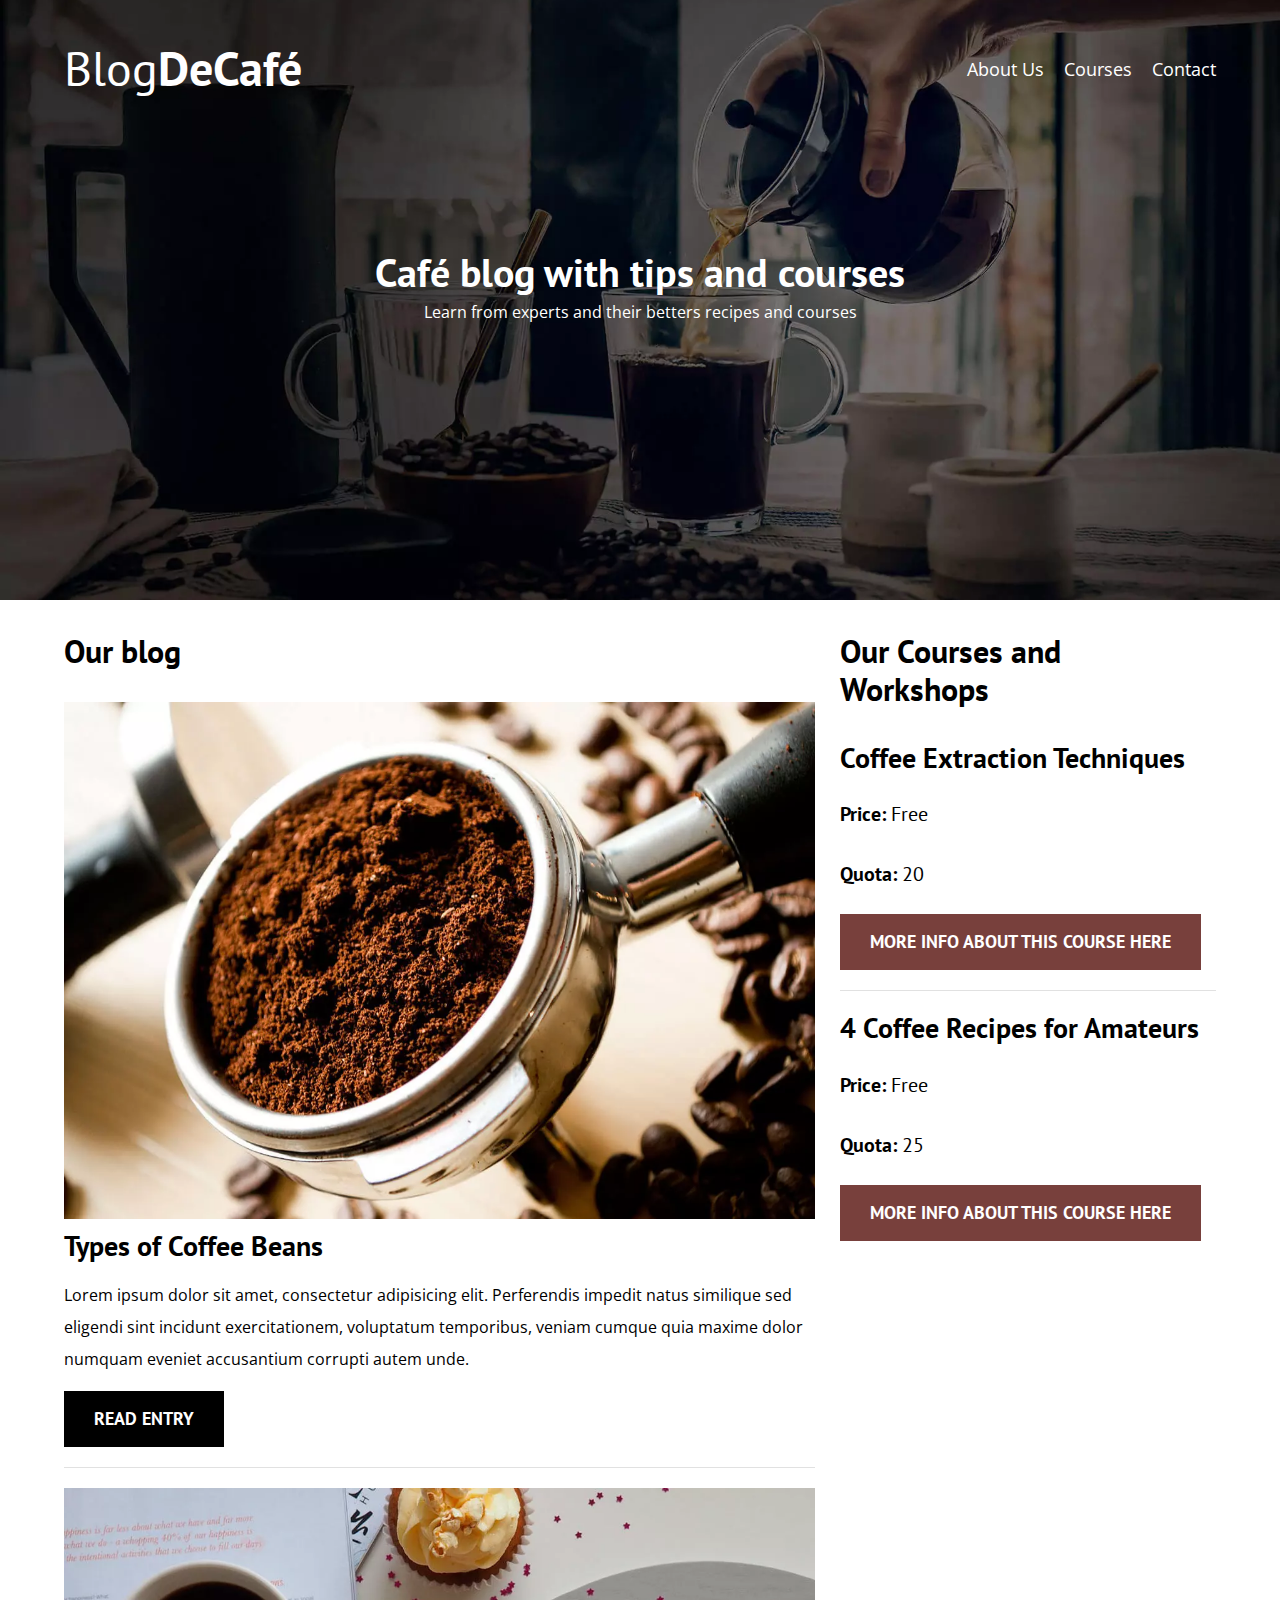
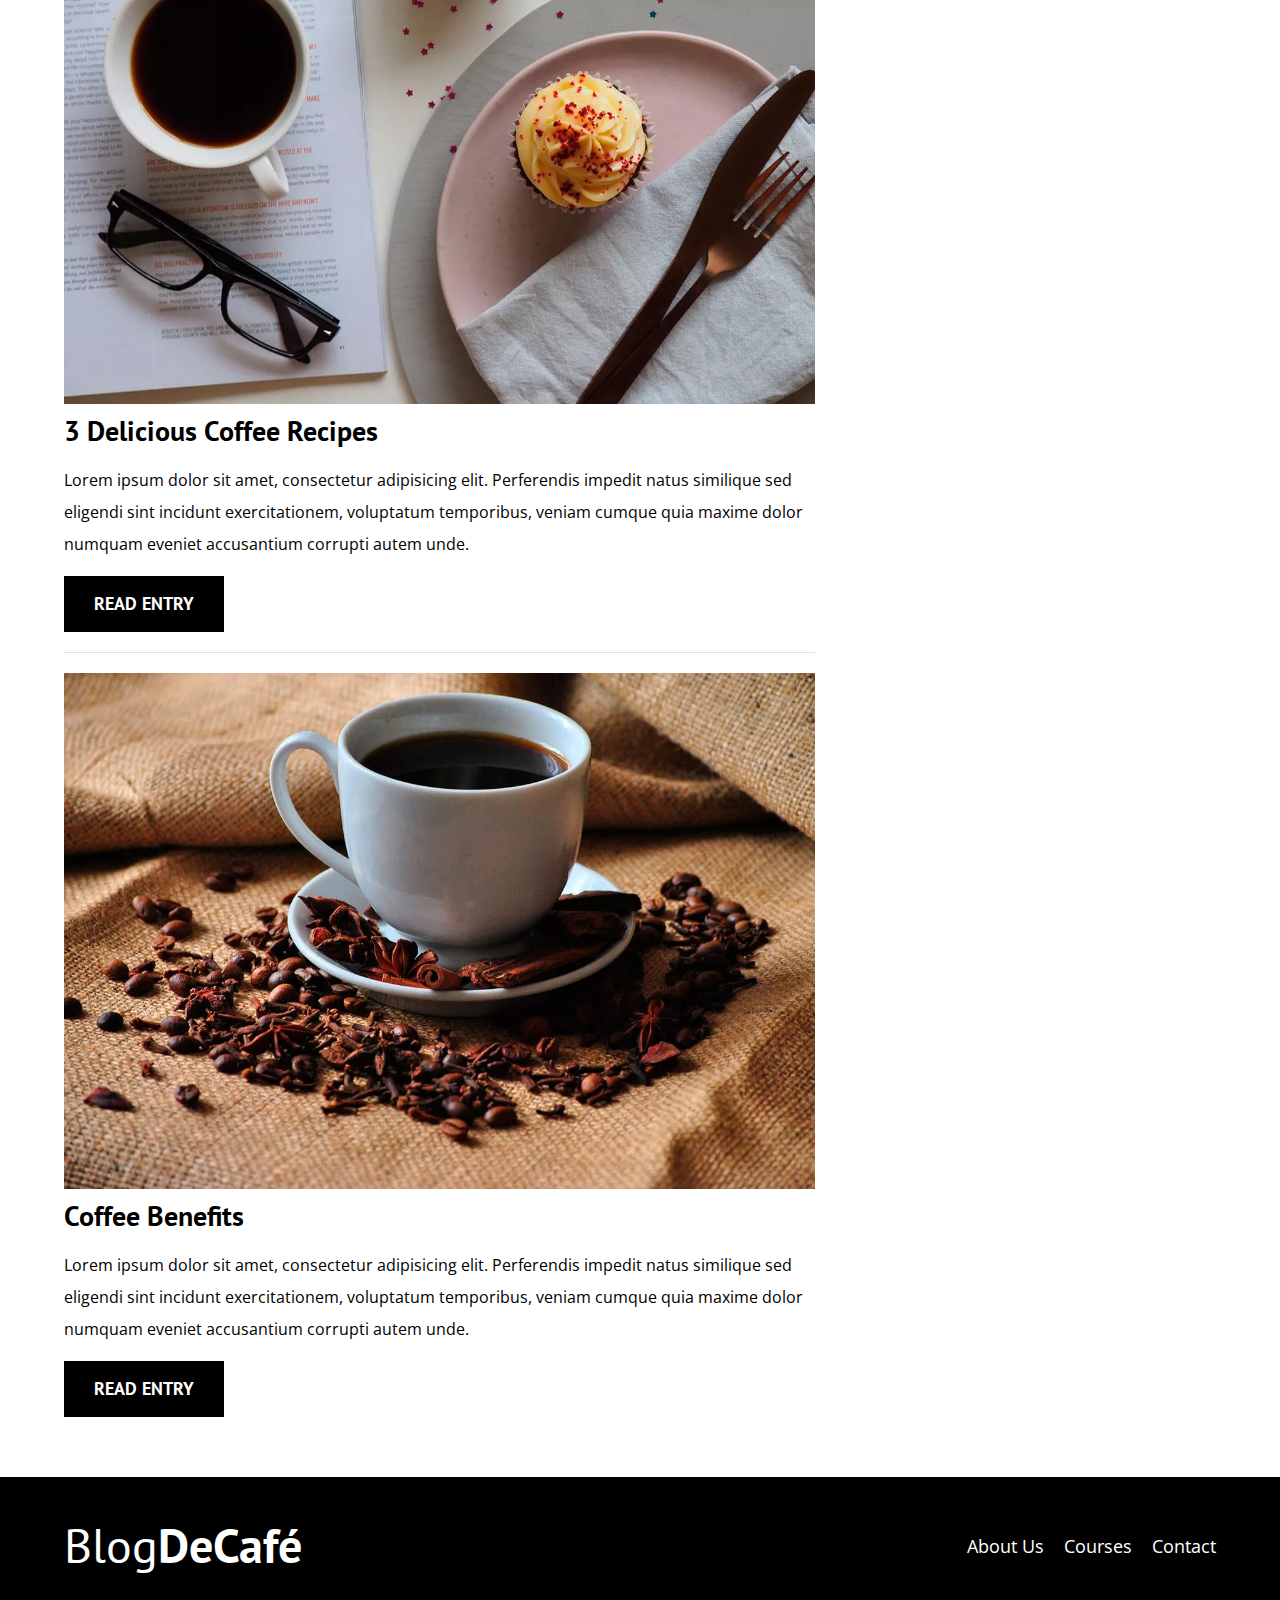
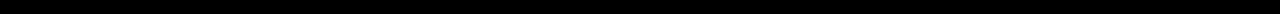
==== index.html @ 5c78764f "Updates" ====
<!DOCTYPE html>
<html lang="en">
<head>
    <meta charset="UTF-8">
    <meta http-equiv="X-UA-Compatible" content="IE=edge">
    <meta name="viewport" content="width=device-width, initial-scale=1.0">
    <title>Blog Café</title>
    <link rel="preload" href="css/normalize.css" as="style">
    <link rel="stylesheet" href="css/normalize.css">

    <link rel="preconnect" href="https://fonts.googleapis.com">
    <link rel="preconnect" href="https://fonts.gstatic.com" crossorigin>
    <link href="https://fonts.googleapis.com/css2?family=Open+Sans&family=PT+Sans:wght@400;700&display=swap" rel="stylesheet"> 

    <link rel="preload" href="css/styles.css" as="style">
    <link rel="stylesheet" href="css/styles.css">
</head>
<body>
    <header class="header">
        <div class="container">
            <div class="bar">
                <a href="index.html" class="logo">
                    <h1 class="logo__name no-margin text-center">Blog<span class="logo__bold">DeCafé</span></h1>
                </a>

                <nav class="nav">
                    <a href="about.html" class="nav__link">About Us</a>
                    <a href="courses.html" class="nav__link">Courses</a>
                    <a href="contact.html" class="nav__link">Contact</a>
                </nav>
            </div>
        </div>
        <div class="header__text text-center">
            <h2 class="no-margin">Café blog with tips and courses</h2>
            <p class="no-margin">Learn from experts and their betters recipes and courses</p>
        </div>
    </header>
    <div class="main container">
        <main class="blog">
            <h3>Our blog</h3>

            <article class="entry">
                <div class="entry__img">
                    <picture>
                        <source loading="lazy" srcset="img/blog1.webp" type="image/webp">
                        <img src="img/blog1.jpg" loading="lazy" alt="Blog Image">
                    </picture>
                </div>
                <div class="entry__content">
                    <h4 class="no-margin">Types of Coffee Beans</h4>
                    <p>Lorem ipsum dolor sit amet, consectetur adipisicing elit. Perferendis impedit natus similique sed eligendi sint incidunt exercitationem, voluptatum temporibus, veniam cumque quia maxime dolor numquam eveniet accusantium corrupti autem unde.</p>
                    <a href="entry.html" class="button button--primary text-center">Read Entry</a>
                </div>
            </article>

            <article class="entry">
                <div class="entry__img">
                    <picture>
                        <source loading="lazy" srcset="img/blog2.webp" type="image/webp">
                        <img src="img/blog2.jpg" loading="lazy" alt="Blog Image">
                    </picture>
                </div>
                <div class="entry__content">
                    <h4 class="no-margin">3 Delicious Coffee Recipes</h4>
                    <p>Lorem ipsum dolor sit amet, consectetur adipisicing elit. Perferendis impedit natus similique sed eligendi sint incidunt exercitationem, voluptatum temporibus, veniam cumque quia maxime dolor numquam eveniet accusantium corrupti autem unde.</p>
                    <a href="entry.html" class="button button--primary text-center">Read Entry</a>
                </div>
            </article>

            <article class="entry">
                <div class="entry__img">
                    <picture>
                        <source loading="lazy" srcset="img/blog3.webp" type="image/webp">
                        <img src="img/blog3.jpg" loading="lazy" alt="Blog Image">
                    </picture>
                </div>
                <div class="entry__content">
                    <h4 class="no-margin">Coffee Benefits</h4>
                    <p>Lorem ipsum dolor sit amet, consectetur adipisicing elit. Perferendis impedit natus similique sed eligendi sint incidunt exercitationem, voluptatum temporibus, veniam cumque quia maxime dolor numquam eveniet accusantium corrupti autem unde.</p>
                    <a href="entry.html" class="button button--primary text-center">Read Entry</a>
                </div>
            </article>
        </main>
        <aside class="sidebar">
            <h3>Our Courses and Workshops</h3>

            <ul class="courses no-padding">
                <li class="course-widget">
                    <h4 class="no-margin">
                        Coffee Extraction Techniques
                    </h4>
                    <p class="course-widget__label">Price: <span class="course-widget__info">Free</span></p>
                    <p class="course-widget__label">Quota: <span class="course-widget__info">20</span></p>
                    <a href="entry.html" class="button button--secondary text-center">More Info About This Course Here</a>
                </li>
                <li class="course-widget">
                    <h4 class="no-margin">
                        4 Coffee Recipes for Amateurs
                    </h4>
                    <p class="course-widget__label">Price: <span class="course-widget__info">Free</span></p>
                    <p class="course-widget__label">Quota: <span class="course-widget__info">25</span></p>
                    <a href="entry.html" class="button button--secondary text-center">More Info About This Course Here</a>
                </li>
            </ul>
        </aside>
    </div>
    <footer class="footer">
        <div class="container">
            <div class="bar">
                <a href="index.html" class="logo">
                    <h1 class="logo__name no-margin text-center">Blog<span class="logo__bold">DeCafé</span></h1>
                </a>

                <nav class="nav">
                    <a href="about.html" class="nav__link">About Us</a>
                    <a href="courses.html" class="nav__link">Courses</a>
                    <a href="contact.html" class="nav__link">Contact</a>
                </nav>
            </div>
        </div>
    </footer>

    <script src="js/modernizr.js"></script>
</body>
</html>
---- css/styles.css ----
:root {
    --osans: 'Open Sans', sans-serif;/*Reg 400*/
    --ptsans: 'PT Sans', sans-serif; /*Reg 400, Bold 700* <--Headings*/

    --primary: #78403C;
    --gray: #E1E1E1;;
    --white: #FFFFFF;
    --black: #000000;
}

html {
    box-sizing: border-box;
    font-size: 62.5%;
}

*, *:before, *:after {
    box-sizing: inherit;
}

body {
    font-family: var(--osans);
    font-size: 16px;
    line-height: 2;
}

.container {
    max-width: 120rem;
    width: 90%;
    margin: 0 auto;
}

a {
    text-decoration: none;
}

h1, h2, h3, h4 {
    font-family: var(--ptsans);
    line-height: 1.2;
}

h1 {
    font-size: 4.8rem;
}

h2 {
    font-size: 4rem;
}

h3 {
    font-size: 3.2rem;
}

h4 {
    font-size: 2.8rem;
}

img {
    max-width: 100%;
}

.mt-0 {
    margin-top: 0;
}

.no-margin {
    margin: 0;
}

.no-padding {
    padding: 0;
}

.text-center {
    text-align: center;
}

/*Modernizr js para validar si la página soporta imágenes webp*/
.webp .header {
    background-image: url(../img/banner.webp);
}

.no-webp .header {
    background-image: url(../img/banner.jpg);
}

.header {
    background-size: cover;
    background-repeat: no-repeat;
    background-position: center center;
    height: 60rem;
}

.header__text {
    color: var(--white);
    margin-top: 5rem;
}

@media (min-width: 768px) {
    .header__text {
        margin-top: 15rem;
    }
}

.bar {
    padding-top: 4rem;
    transition: ease all .5s;
}

@media (min-width: 768px) {
    .bar {
        display: flex;
        justify-content: space-between;
        align-items: center;
    }
}

.logo {
    color: var(--white);
}

.logo__name {
    font-weight: 400;
}

.logo__bold {
    font-weight: 700;
}

.nav {
    gap: 2rem;
}

@media (min-width: 768px) {
    .nav {
        display: flex;
    }
}

.nav__link {
    display: block;
    text-align: center;
    font-size: 1.8rem;
    color: var(--white);

    transition: all .3s ease-in;
}

@media (max-width: 767px) {
    .nav__link:hover {
        background-color: rgba(0, 0, 0, .4);
        transform: scale(1.1);
    }
}

@media (min-width: 768px) {
    .nav__link:hover {
        transform: scale(1.2);
    }
}

@media (min-width: 768px) {
    .main {
        display: grid;
        grid-template-columns: 2fr 1fr;
        column-gap: 2.5rem;
    }
}

.entry {
    border-bottom: .1rem solid var(--gray);
    margin-bottom: 2rem;
}

.entry:last-of-type {
    border: none;
    margin-bottom: 0;
}

.button {
    display: block;
    color: var(--white);
    font-family: var(--ptsans);
    font-weight: 700;
    font-size: 1.8rem;
    text-transform: uppercase;
    padding: 1rem 3rem;
    margin-bottom: 2rem;
    border: none;

    transition: all .2s ease-out;
}

.button:hover {
    transform: scale(1.05);
}

@media (min-width: 768px) {
    .button {
        display: inline-block;
    }
}

.button--primary {
    background-color: var(--black);
}

.button--secondary {
    background-color: var(--primary);
}

.courses {
    list-style: none;
}

.course-widget {
    border-bottom: .1rem solid var(--gray);
    margin-bottom: 2rem;
}

.course-widget:last-of-type {
    border-bottom: none;
    margin-bottom: 0;
}

.course-widget__label, .course-widget__info {
    font-size: 2rem;
}

.course-widget__label {
    font-family: var(--ptsans);
    font-weight: bold;
}

.course-widget__info {
    font-weight: normal;
}

.footer {
    background-color: var(--black);
    padding-bottom: 4rem;
    margin-top: 4rem;   
}

/****/
@media (min-width: 768px) {
    .about-us {
        display: flex;
        justify-content: space-between;
    }

    .flex-child {
        flex-basis: calc(50% - 1.5rem);
    }
}

/***/
.course {
    padding: 3rem 0;
    border-bottom: .1rem solid var(--gray);
    margin-bottom: 2rem;
}

.course:last-of-type {
    border-bottom: none;
    margin-bottom: 0;
}

@media (min-width: 768px) {
    .course {
        display: grid;
        grid-template-columns: 1fr 2fr;
        column-gap: 2rem;
    }
}

/***/
.contact-bg {
    background-image: url(../img/contacto.jpg);
    height: 40rem;
    background-repeat: no-repeat;
    background-size: cover;
}

.contact-form {
    background-color: var(--white);
    width: 95%;
    margin: -5rem auto 0 auto;
    padding: 3rem;
}

.field {
    display: flex;
    margin-bottom: 2rem;
}

.field__label {
    flex: 0 0 10rem;
    margin-right: 2rem;
}

.field__input {
    flex: 1;
    border: .1rem solid var(--gray);
}

.field__input--textarea {
    height: 20rem;
}
---- css/styles.css ----
:root {
    --osans: 'Open Sans', sans-serif;/*Reg 400*/
    --ptsans: 'PT Sans', sans-serif; /*Reg 400, Bold 700* <--Headings*/

    --primary: #78403C;
    --gray: #E1E1E1;;
    --white: #FFFFFF;
    --black: #000000;
}

html {
    box-sizing: border-box;
    font-size: 62.5%;
}

*, *:before, *:after {
    box-sizing: inherit;
}

body {
    font-family: var(--osans);
    font-size: 16px;
    line-height: 2;
}

.container {
    max-width: 120rem;
    width: 90%;
    margin: 0 auto;
}

a {
    text-decoration: none;
}

h1, h2, h3, h4 {
    font-family: var(--ptsans);
    line-height: 1.2;
}

h1 {
    font-size: 4.8rem;
}

h2 {
    font-size: 4rem;
}

h3 {
    font-size: 3.2rem;
}

h4 {
    font-size: 2.8rem;
}

img {
    max-width: 100%;
}

.mt-0 {
    margin-top: 0;
}

.no-margin {
    margin: 0;
}

.no-padding {
    padding: 0;
}

.text-center {
    text-align: center;
}

/*Modernizr js para validar si la página soporta imágenes webp*/
.webp .header {
    background-image: url(../img/banner.webp);
}

.no-webp .header {
    background-image: url(../img/banner.jpg);
}

.header {
    background-size: cover;
    background-repeat: no-repeat;
    background-position: center center;
    height: 60rem;
}

.header__text {
    color: var(--white);
    margin-top: 5rem;
}

@media (min-width: 768px) {
    .header__text {
        margin-top: 15rem;
    }
}

.bar {
    padding-top: 4rem;
    transition: ease all .5s;
}

@media (min-width: 768px) {
    .bar {
        display: flex;
        justify-content: space-between;
        align-items: center;
    }
}

.logo {
    color: var(--white);
}

.logo__name {
    font-weight: 400;
}

.logo__bold {
    font-weight: 700;
}

.nav {
    gap: 2rem;
}

@media (min-width: 768px) {
    .nav {
        display: flex;
    }
}

.nav__link {
    display: block;
    text-align: center;
    font-size: 1.8rem;
    color: var(--white);

    transition: all .3s ease-in;
}

@media (max-width: 767px) {
    .nav__link:hover {
        background-color: rgba(0, 0, 0, .4);
        transform: scale(1.1);
    }
}

@media (min-width: 768px) {
    .nav__link:hover {
        transform: scale(1.2);
    }
}

@media (min-width: 768px) {
    .main {
        display: grid;
        grid-template-columns: 2fr 1fr;
        column-gap: 2.5rem;
    }
}

.entry {
    border-bottom: .1rem solid var(--gray);
    margin-bottom: 2rem;
}

.entry:last-of-type {
    border: none;
    margin-bottom: 0;
}

.button {
    display: block;
    color: var(--white);
    font-family: var(--ptsans);
    font-weight: 700;
    font-size: 1.8rem;
    text-transform: uppercase;
    padding: 1rem 3rem;
    margin-bottom: 2rem;
    border: none;

    transition: all .2s ease-out;
}

.button:hover {
    transform: scale(1.05);
}

@media (min-width: 768px) {
    .button {
        display: inline-block;
    }
}

.button--primary {
    background-color: var(--black);
}

.button--secondary {
    background-color: var(--primary);
}

.courses {
    list-style: none;
}

.course-widget {
    border-bottom: .1rem solid var(--gray);
    margin-bottom: 2rem;
}

.course-widget:last-of-type {
    border-bottom: none;
    margin-bottom: 0;
}

.course-widget__label, .course-widget__info {
    font-size: 2rem;
}

.course-widget__label {
    font-family: var(--ptsans);
    font-weight: bold;
}

.course-widget__info {
    font-weight: normal;
}

.footer {
    background-color: var(--black);
    padding-bottom: 4rem;
    margin-top: 4rem;   
}

/****/
@media (min-width: 768px) {
    .about-us {
        display: flex;
        justify-content: space-between;
    }

    .flex-child {
        flex-basis: calc(50% - 1.5rem);
    }
}

/***/
.course {
    padding: 3rem 0;
    border-bottom: .1rem solid var(--gray);
    margin-bottom: 2rem;
}

.course:last-of-type {
    border-bottom: none;
    margin-bottom: 0;
}

@media (min-width: 768px) {
    .course {
        display: grid;
        grid-template-columns: 1fr 2fr;
        column-gap: 2rem;
    }
}

/***/
.contact-bg {
    background-image: url(../img/contacto.jpg);
    height: 40rem;
    background-repeat: no-repeat;
    background-size: cover;
}

.contact-form {
    background-color: var(--white);
    width: 95%;
    margin: -5rem auto 0 auto;
    padding: 3rem;
}

.field {
    display: flex;
    margin-bottom: 2rem;
}

.field__label {
    flex: 0 0 10rem;
    margin-right: 2rem;
}

.field__input {
    flex: 1;
    border: .1rem solid var(--gray);
}

.field__input--textarea {
    height: 20rem;
}
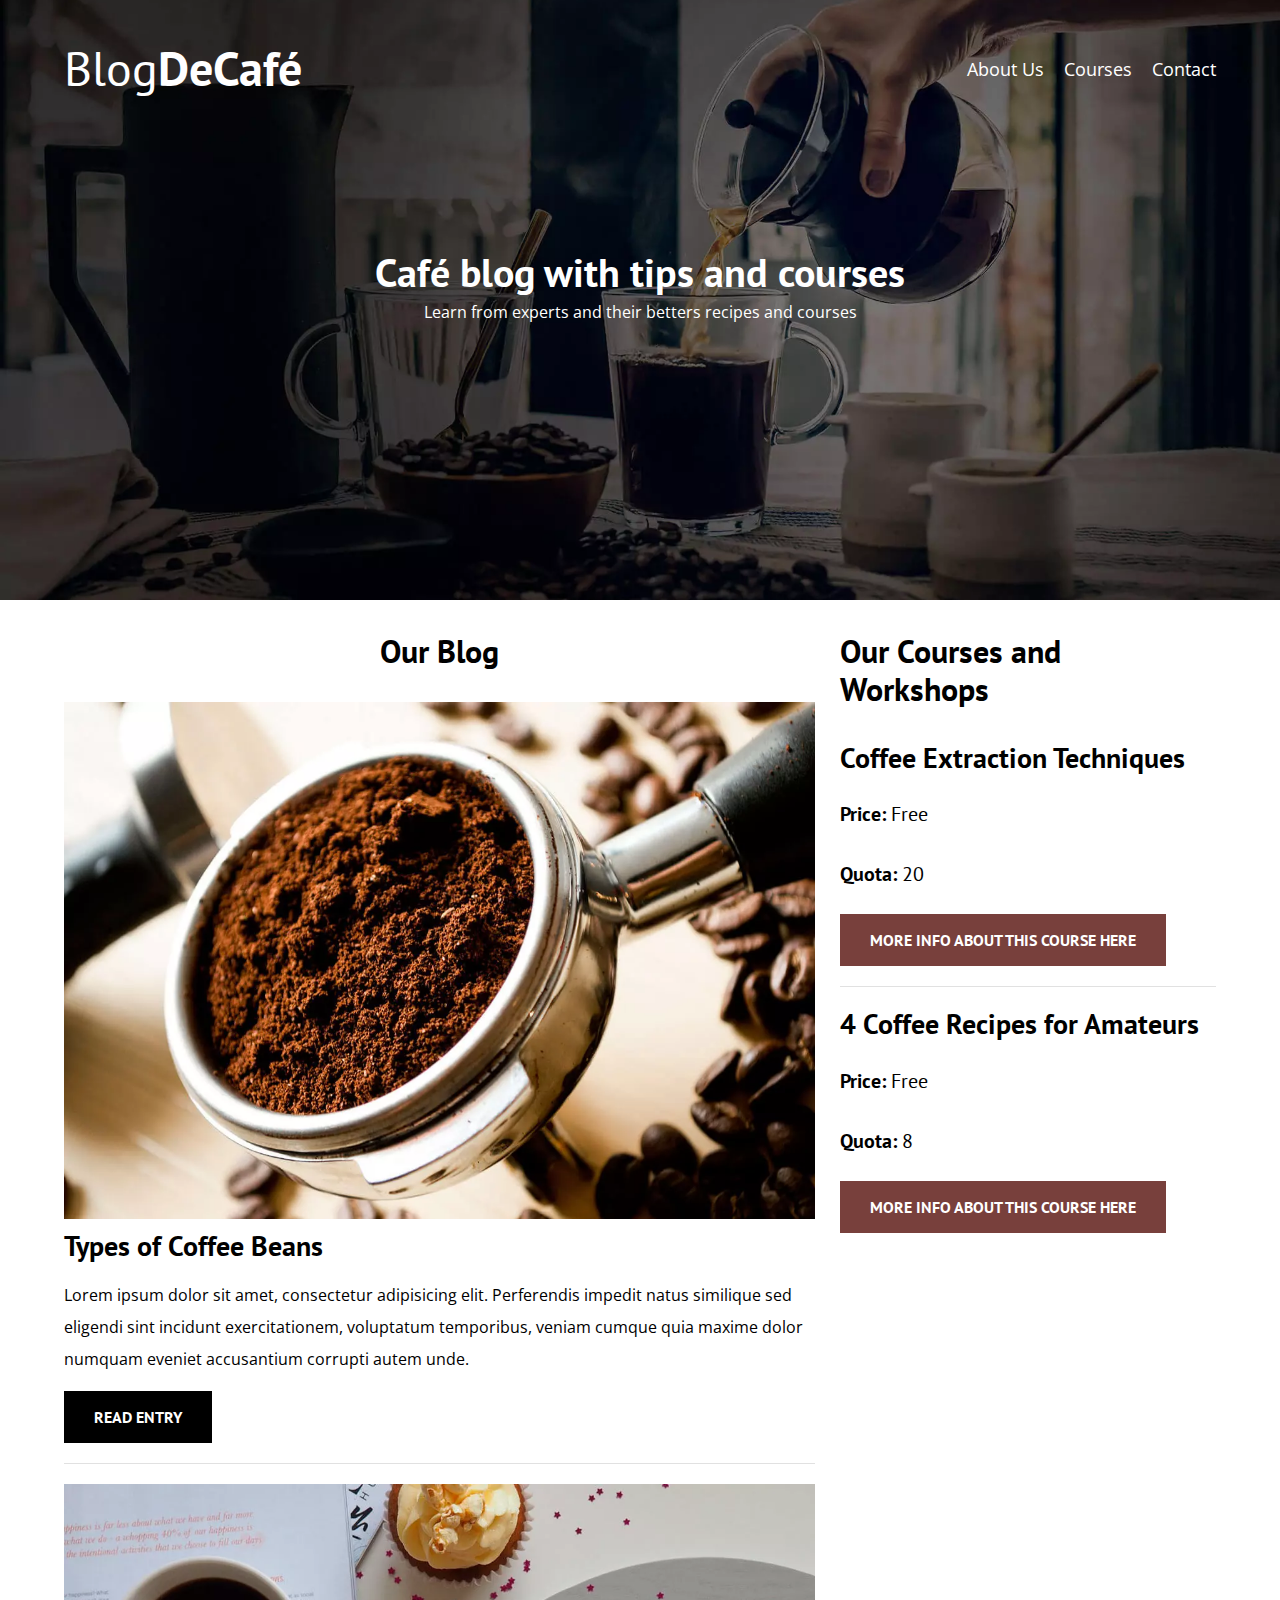
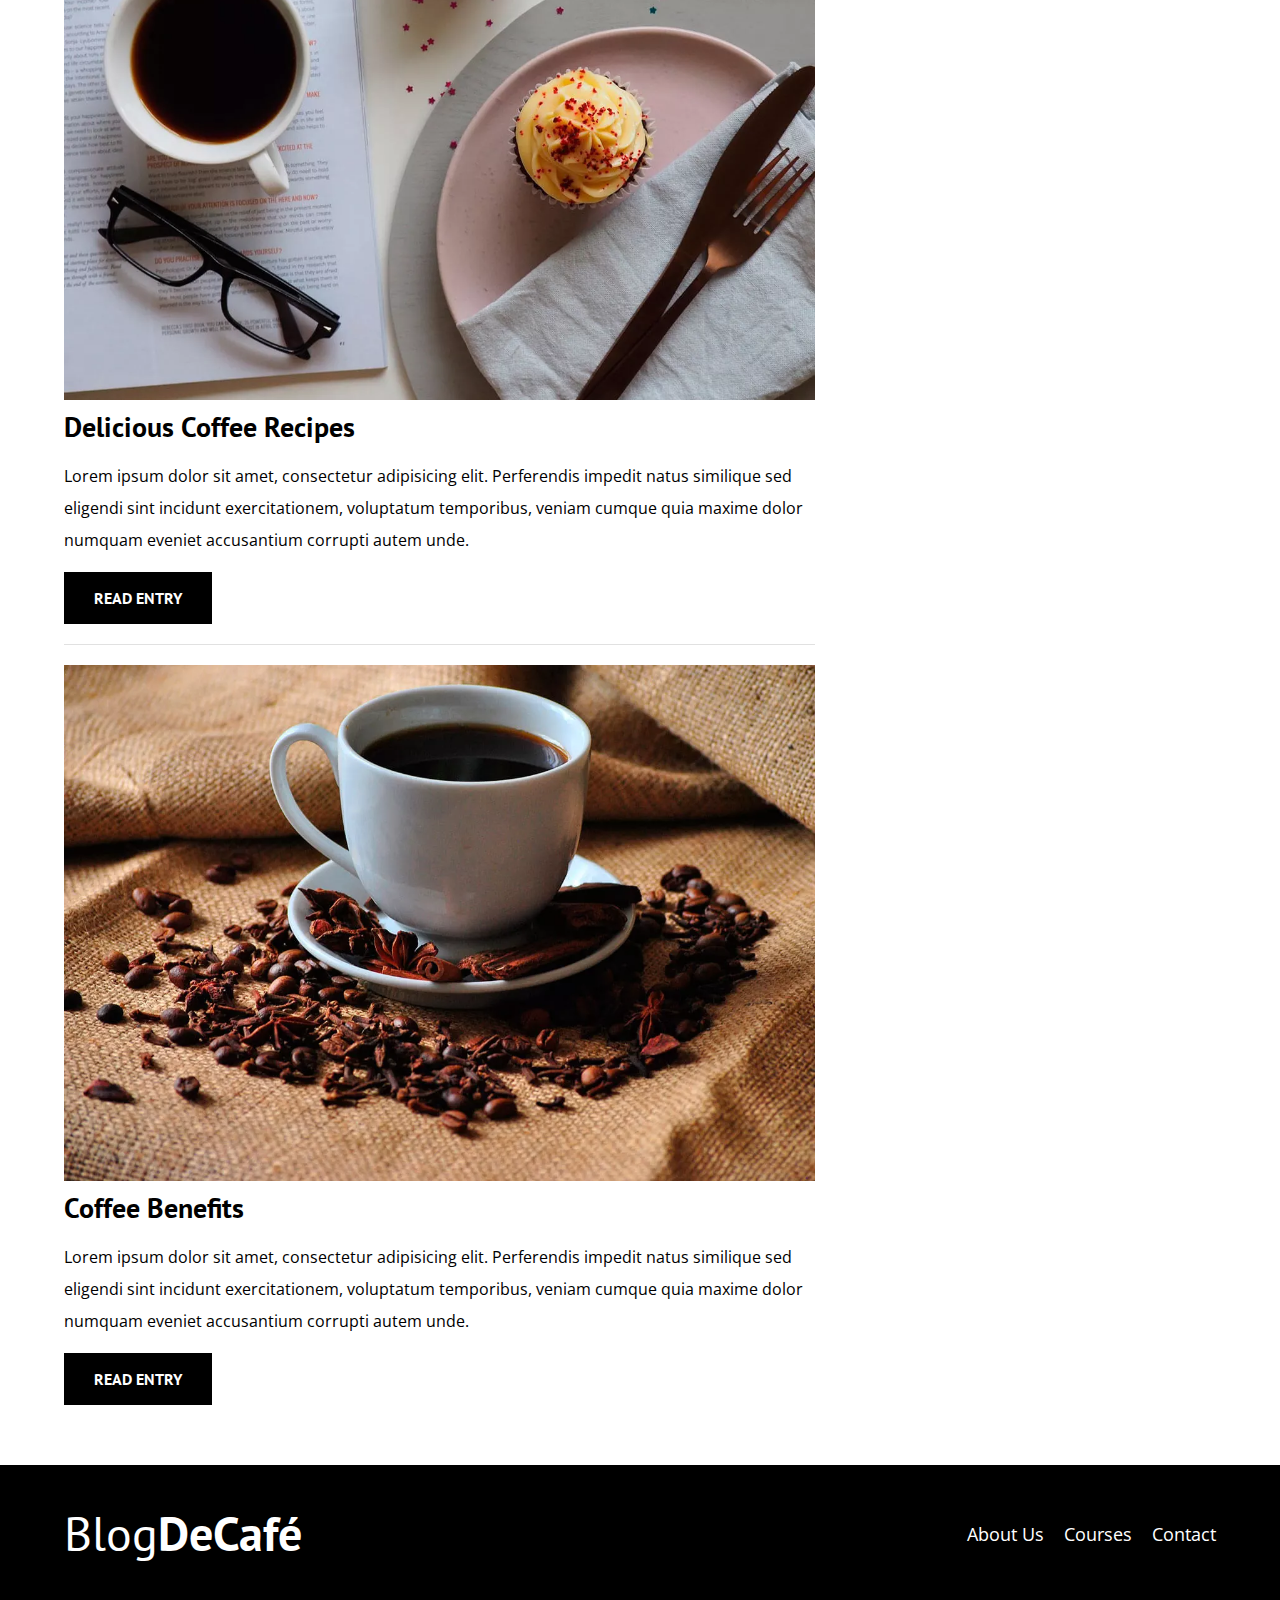
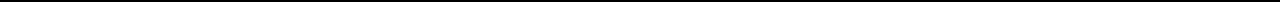
==== commit 25b83c4b: "Update styles.css and all .html docs" ====
--- a/index.html
+++ b/index.html
@@ -4,14 +4,16 @@
     <meta charset="UTF-8">
     <meta http-equiv="X-UA-Compatible" content="IE=edge">
     <meta name="viewport" content="width=device-width, initial-scale=1.0">
+    <meta name="description" content="Website About Coffee">
     <title>Blog Café</title>
+    
     <link rel="preload" href="css/normalize.css" as="style">
     <link rel="stylesheet" href="css/normalize.css">
 
     <link rel="preconnect" href="https://fonts.googleapis.com">
     <link rel="preconnect" href="https://fonts.gstatic.com" crossorigin>
-    <link href="https://fonts.googleapis.com/css2?family=Open+Sans&family=PT+Sans:wght@400;700&display=swap" rel="stylesheet"> 
-
+    <link href="https://fonts.googleapis.com/css2?family=Open+Sans&family=PT+Sans:wght@400;700&display=swap" rel="stylesheet">
+    
     <link rel="preload" href="css/styles.css" as="style">
     <link rel="stylesheet" href="css/styles.css">
 </head>
@@ -20,9 +22,8 @@
         <div class="container">
             <div class="bar">
                 <a href="index.html" class="logo">
-                    <h1 class="logo__name no-margin text-center">Blog<span class="logo__bold">DeCafé</span></h1>
+                    <h1 class="logo__brand text-center m-0">Blog<span class="logo__brand--bold">DeCafé</span></h1>
                 </a>
-
                 <nav class="nav">
                     <a href="about.html" class="nav__link">About Us</a>
                     <a href="courses.html" class="nav__link">Courses</a>
@@ -31,24 +32,29 @@
             </div>
         </div>
         <div class="header__text text-center">
-            <h2 class="no-margin">Café blog with tips and courses</h2>
-            <p class="no-margin">Learn from experts and their betters recipes and courses</p>
+            <h2 class="m-0">Café blog with tips and courses</h2>
+            <p class="m-0">
+                Learn from experts and their betters recipes and courses
+            </p>
         </div>
     </header>
-    <div class="main container">
+
+    <div class="container main">
         <main class="blog">
-            <h3>Our blog</h3>
-
+            <h3 class="text-center">Our Blog</h3>
+            
             <article class="entry">
                 <div class="entry__img">
                     <picture>
                         <source loading="lazy" srcset="img/blog1.webp" type="image/webp">
-                        <img src="img/blog1.jpg" loading="lazy" alt="Blog Image">
+                        <img loading="lazy" src="img/blog1.jpg" alt="Coffee Image">
                     </picture>
                 </div>
                 <div class="entry__content">
-                    <h4 class="no-margin">Types of Coffee Beans</h4>
-                    <p>Lorem ipsum dolor sit amet, consectetur adipisicing elit. Perferendis impedit natus similique sed eligendi sint incidunt exercitationem, voluptatum temporibus, veniam cumque quia maxime dolor numquam eveniet accusantium corrupti autem unde.</p>
+                    <h4 class="m-0">Types of Coffee Beans</h4>
+                    <p>
+                        Lorem ipsum dolor sit amet, consectetur adipisicing elit. Perferendis impedit natus similique sed eligendi sint incidunt exercitationem, voluptatum temporibus, veniam cumque quia maxime dolor numquam eveniet accusantium corrupti autem unde.
+                    </p>
                     <a href="entry.html" class="button button--primary text-center">Read Entry</a>
                 </div>
             </article>
@@ -57,12 +63,14 @@
                 <div class="entry__img">
                     <picture>
                         <source loading="lazy" srcset="img/blog2.webp" type="image/webp">
-                        <img src="img/blog2.jpg" loading="lazy" alt="Blog Image">
+                        <img loading="lazy" src="img/blog2.jpg" alt="Coffee Image">
                     </picture>
                 </div>
                 <div class="entry__content">
-                    <h4 class="no-margin">3 Delicious Coffee Recipes</h4>
-                    <p>Lorem ipsum dolor sit amet, consectetur adipisicing elit. Perferendis impedit natus similique sed eligendi sint incidunt exercitationem, voluptatum temporibus, veniam cumque quia maxime dolor numquam eveniet accusantium corrupti autem unde.</p>
+                    <h4 class="m-0">Delicious Coffee Recipes</h4>
+                    <p>
+                        Lorem ipsum dolor sit amet, consectetur adipisicing elit. Perferendis impedit natus similique sed eligendi sint incidunt exercitationem, voluptatum temporibus, veniam cumque quia maxime dolor numquam eveniet accusantium corrupti autem unde.
+                    </p>
                     <a href="entry.html" class="button button--primary text-center">Read Entry</a>
                 </div>
             </article>
@@ -71,46 +79,44 @@
                 <div class="entry__img">
                     <picture>
                         <source loading="lazy" srcset="img/blog3.webp" type="image/webp">
-                        <img src="img/blog3.jpg" loading="lazy" alt="Blog Image">
+                        <img loading="lazy" src="img/blog3.jpg" alt="Coffee Image">
                     </picture>
                 </div>
                 <div class="entry__content">
-                    <h4 class="no-margin">Coffee Benefits</h4>
-                    <p>Lorem ipsum dolor sit amet, consectetur adipisicing elit. Perferendis impedit natus similique sed eligendi sint incidunt exercitationem, voluptatum temporibus, veniam cumque quia maxime dolor numquam eveniet accusantium corrupti autem unde.</p>
+                    <h4 class="m-0">Coffee Benefits</h4>
+                    <p>
+                        Lorem ipsum dolor sit amet, consectetur adipisicing elit. Perferendis impedit natus similique sed eligendi sint incidunt exercitationem, voluptatum temporibus, veniam cumque quia maxime dolor numquam eveniet accusantium corrupti autem unde.
+                    </p>
                     <a href="entry.html" class="button button--primary text-center">Read Entry</a>
                 </div>
             </article>
         </main>
+
         <aside class="sidebar">
             <h3>Our Courses and Workshops</h3>
-
-            <ul class="courses no-padding">
+            <ul class="courses p-0">
                 <li class="course-widget">
-                    <h4 class="no-margin">
-                        Coffee Extraction Techniques
-                    </h4>
+                    <h4 class="m-0">Coffee Extraction Techniques</h4>
                     <p class="course-widget__label">Price: <span class="course-widget__info">Free</span></p>
                     <p class="course-widget__label">Quota: <span class="course-widget__info">20</span></p>
-                    <a href="entry.html" class="button button--secondary text-center">More Info About This Course Here</a>
+                    <a href="courses.html" class="button button--secondary text-center">More Info About this Course Here</a>
                 </li>
                 <li class="course-widget">
-                    <h4 class="no-margin">
-                        4 Coffee Recipes for Amateurs
-                    </h4>
+                    <h4 class="m-0">4 Coffee Recipes for Amateurs</h4>
                     <p class="course-widget__label">Price: <span class="course-widget__info">Free</span></p>
-                    <p class="course-widget__label">Quota: <span class="course-widget__info">25</span></p>
-                    <a href="entry.html" class="button button--secondary text-center">More Info About This Course Here</a>
+                    <p class="course-widget__label">Quota: <span class="course-widget__info">8</span></p>
+                    <a href="courses.html" class="button button--secondary text-center">More Info About this Course Here</a>
                 </li>
             </ul>
         </aside>
     </div>
+
     <footer class="footer">
         <div class="container">
             <div class="bar">
                 <a href="index.html" class="logo">
-                    <h1 class="logo__name no-margin text-center">Blog<span class="logo__bold">DeCafé</span></h1>
+                    <h1 class="logo__brand text-center m-0">Blog<span class="logo__brand--bold">DeCafé</span></h1>
                 </a>
-
                 <nav class="nav">
                     <a href="about.html" class="nav__link">About Us</a>
                     <a href="courses.html" class="nav__link">Courses</a>
--- a/css/styles.css
+++ b/css/styles.css
@@ -1,19 +1,20 @@
 :root {
-    --osans: 'Open Sans', sans-serif;/*Reg 400*/
-    --ptsans: 'PT Sans', sans-serif; /*Reg 400, Bold 700* <--Headings*/
-
-    --primary: #78403C;
-    --gray: #E1E1E1;;
+    --osans: 'Open Sans', sans-serif; /*Reg 400*/
+    --ptsans: 'PT Sans', sans-serif; /*Reg 400, Bold 700 <--headings*/
+
+    --primary: #673300;
+    --support: #78403C;
+    --gray: #E1E1E1;
     --white: #FFFFFF;
     --black: #000000;
 }
 
 html {
+    font-size: 62.5%;
     box-sizing: border-box;
-    font-size: 62.5%;
-}
-
-*, *:before, *:after {
+}
+
+*, *::before, *::after {
     box-sizing: inherit;
 }
 
@@ -62,11 +63,11 @@
     margin-top: 0;
 }
 
-.no-margin {
+.m-0 {
     margin: 0;
 }
 
-.no-padding {
+.p-0 {
     padding: 0;
 }
 
@@ -74,19 +75,17 @@
     text-align: center;
 }
 
-/*Modernizr js para validar si la página soporta imágenes webp*/
 .webp .header {
     background-image: url(../img/banner.webp);
 }
-
 .no-webp .header {
     background-image: url(../img/banner.jpg);
 }
 
 .header {
+    background-position: center;
+    background-repeat: no-repeat;
     background-size: cover;
-    background-repeat: no-repeat;
-    background-position: center center;
     height: 60rem;
 }
 
@@ -103,7 +102,6 @@
 
 .bar {
     padding-top: 4rem;
-    transition: ease all .5s;
 }
 
 @media (min-width: 768px) {
@@ -118,31 +116,25 @@
     color: var(--white);
 }
 
-.logo__name {
+.logo__brand {
     font-weight: 400;
 }
 
-.logo__bold {
+.logo__brand--bold {
     font-weight: 700;
 }
 
-.nav {
-    gap: 2rem;
-}
-
-@media (min-width: 768px) {
-    .nav {
-        display: flex;
-    }
-}
 
 .nav__link {
     display: block;
     text-align: center;
     font-size: 1.8rem;
     color: var(--white);
-
-    transition: all .3s ease-in;
+    transition: all .3s ease-out;
+}
+
+.nav__link:hover {
+    transform: scale(1.2);
 }
 
 @media (max-width: 767px) {
@@ -153,8 +145,9 @@
 }
 
 @media (min-width: 768px) {
-    .nav__link:hover {
-        transform: scale(1.2);
+    .nav {
+        display: flex;
+        gap: 2rem;
     }
 }
 
@@ -172,16 +165,15 @@
 }
 
 .entry:last-of-type {
-    border: none;
+    border-bottom: none;
     margin-bottom: 0;
 }
 
 .button {
     display: block;
-    color: var(--white);
     font-family: var(--ptsans);
     font-weight: 700;
-    font-size: 1.8rem;
+    color: var(--white);
     text-transform: uppercase;
     padding: 1rem 3rem;
     margin-bottom: 2rem;
@@ -190,22 +182,30 @@
     transition: all .2s ease-out;
 }
 
+.button--primary {
+    background-color: var(--black);
+}
+
+.button--secondary {
+    background-color: var(--support);
+}
+
 .button:hover {
-    transform: scale(1.05);
+    cursor: pointer;
+    background-color: var(--primary);
+    transform: scale(1.1);
+}
+
+@media (max-width: 767px) {
+    .button:hover {
+        transform: scale(1.05);
+    }
 }
 
 @media (min-width: 768px) {
     .button {
         display: inline-block;
     }
-}
-
-.button--primary {
-    background-color: var(--black);
-}
-
-.button--secondary {
-    background-color: var(--primary);
 }
 
 .courses {
@@ -224,42 +224,44 @@
 
 .course-widget__label, .course-widget__info {
     font-size: 2rem;
+    font-family: var(--ptsans);
 }
 
 .course-widget__label {
-    font-family: var(--ptsans);
-    font-weight: bold;
+    font-weight: 700;
 }
 
 .course-widget__info {
-    font-weight: normal;
+    font-weight: 200;
 }
 
 .footer {
     background-color: var(--black);
     padding-bottom: 4rem;
-    margin-top: 4rem;   
-}
-
-/****/
-@media (min-width: 768px) {
-    .about-us {
-        display: flex;
-        justify-content: space-between;
-    }
-
-    .flex-child {
-        flex-basis: calc(50% - 1.5rem);
-    }
-}
-
-/***/
+    margin-top: 4rem;
+}
+
+ @media (min-width: 768px) {
+     .about-us {
+         display: flex;
+         justify-content: space-between;
+     }
+
+     .flex-child {
+         flex-basis: calc(50% - 1.5rem);
+     }
+ }
+
 .course {
     padding: 3rem 0;
     border-bottom: .1rem solid var(--gray);
     margin-bottom: 2rem;
 }
 
+.course:first-of-type {
+    padding-top: 0;
+}
+
 .course:last-of-type {
     border-bottom: none;
     margin-bottom: 0;
@@ -269,13 +271,12 @@
     .course {
         display: grid;
         grid-template-columns: 1fr 2fr;
-        column-gap: 2rem;
-    }
-}
-
-/***/
+        column-gap: 1.5rem;
+    }
+}
+
 .contact-bg {
-    background-image: url(../img/contacto.jpg);
+    background-image: url(/img/contacto.jpg);
     height: 40rem;
     background-repeat: no-repeat;
     background-size: cover;
@@ -290,19 +291,33 @@
 
 .field {
     display: flex;
-    margin-bottom: 2rem;
-}
-
-.field__label {
-    flex: 0 0 10rem;
-    margin-right: 2rem;
-}
-
-.field__input {
-    flex: 1;
+    flex-direction: column;
+}
+
+.field__input, .field__input--textarea {
+    width: 100%;
     border: .1rem solid var(--gray);
+    margin-bottom: 2rem;
 }
 
 .field__input--textarea {
     height: 20rem;
+    resize: vertical;
+}
+
+@media (min-width: 768px) {
+
+    .contact-form {
+        padding: 5rem;
+    }
+
+    .field {
+        flex-direction: row;
+    }
+
+    .field__label {
+        flex: 0 0 10rem;
+        text-align: right;
+        margin-right: 2rem;
+    }
 }--- a/css/styles.css
+++ b/css/styles.css
@@ -1,19 +1,20 @@
 :root {
-    --osans: 'Open Sans', sans-serif;/*Reg 400*/
-    --ptsans: 'PT Sans', sans-serif; /*Reg 400, Bold 700* <--Headings*/
-
-    --primary: #78403C;
-    --gray: #E1E1E1;;
+    --osans: 'Open Sans', sans-serif; /*Reg 400*/
+    --ptsans: 'PT Sans', sans-serif; /*Reg 400, Bold 700 <--headings*/
+
+    --primary: #673300;
+    --support: #78403C;
+    --gray: #E1E1E1;
     --white: #FFFFFF;
     --black: #000000;
 }
 
 html {
+    font-size: 62.5%;
     box-sizing: border-box;
-    font-size: 62.5%;
-}
-
-*, *:before, *:after {
+}
+
+*, *::before, *::after {
     box-sizing: inherit;
 }
 
@@ -62,11 +63,11 @@
     margin-top: 0;
 }
 
-.no-margin {
+.m-0 {
     margin: 0;
 }
 
-.no-padding {
+.p-0 {
     padding: 0;
 }
 
@@ -74,19 +75,17 @@
     text-align: center;
 }
 
-/*Modernizr js para validar si la página soporta imágenes webp*/
 .webp .header {
     background-image: url(../img/banner.webp);
 }
-
 .no-webp .header {
     background-image: url(../img/banner.jpg);
 }
 
 .header {
+    background-position: center;
+    background-repeat: no-repeat;
     background-size: cover;
-    background-repeat: no-repeat;
-    background-position: center center;
     height: 60rem;
 }
 
@@ -103,7 +102,6 @@
 
 .bar {
     padding-top: 4rem;
-    transition: ease all .5s;
 }
 
 @media (min-width: 768px) {
@@ -118,31 +116,25 @@
     color: var(--white);
 }
 
-.logo__name {
+.logo__brand {
     font-weight: 400;
 }
 
-.logo__bold {
+.logo__brand--bold {
     font-weight: 700;
 }
 
-.nav {
-    gap: 2rem;
-}
-
-@media (min-width: 768px) {
-    .nav {
-        display: flex;
-    }
-}
 
 .nav__link {
     display: block;
     text-align: center;
     font-size: 1.8rem;
     color: var(--white);
-
-    transition: all .3s ease-in;
+    transition: all .3s ease-out;
+}
+
+.nav__link:hover {
+    transform: scale(1.2);
 }
 
 @media (max-width: 767px) {
@@ -153,8 +145,9 @@
 }
 
 @media (min-width: 768px) {
-    .nav__link:hover {
-        transform: scale(1.2);
+    .nav {
+        display: flex;
+        gap: 2rem;
     }
 }
 
@@ -172,16 +165,15 @@
 }
 
 .entry:last-of-type {
-    border: none;
+    border-bottom: none;
     margin-bottom: 0;
 }
 
 .button {
     display: block;
-    color: var(--white);
     font-family: var(--ptsans);
     font-weight: 700;
-    font-size: 1.8rem;
+    color: var(--white);
     text-transform: uppercase;
     padding: 1rem 3rem;
     margin-bottom: 2rem;
@@ -190,22 +182,30 @@
     transition: all .2s ease-out;
 }
 
+.button--primary {
+    background-color: var(--black);
+}
+
+.button--secondary {
+    background-color: var(--support);
+}
+
 .button:hover {
-    transform: scale(1.05);
+    cursor: pointer;
+    background-color: var(--primary);
+    transform: scale(1.1);
+}
+
+@media (max-width: 767px) {
+    .button:hover {
+        transform: scale(1.05);
+    }
 }
 
 @media (min-width: 768px) {
     .button {
         display: inline-block;
     }
-}
-
-.button--primary {
-    background-color: var(--black);
-}
-
-.button--secondary {
-    background-color: var(--primary);
 }
 
 .courses {
@@ -224,42 +224,44 @@
 
 .course-widget__label, .course-widget__info {
     font-size: 2rem;
+    font-family: var(--ptsans);
 }
 
 .course-widget__label {
-    font-family: var(--ptsans);
-    font-weight: bold;
+    font-weight: 700;
 }
 
 .course-widget__info {
-    font-weight: normal;
+    font-weight: 200;
 }
 
 .footer {
     background-color: var(--black);
     padding-bottom: 4rem;
-    margin-top: 4rem;   
-}
-
-/****/
-@media (min-width: 768px) {
-    .about-us {
-        display: flex;
-        justify-content: space-between;
-    }
-
-    .flex-child {
-        flex-basis: calc(50% - 1.5rem);
-    }
-}
-
-/***/
+    margin-top: 4rem;
+}
+
+ @media (min-width: 768px) {
+     .about-us {
+         display: flex;
+         justify-content: space-between;
+     }
+
+     .flex-child {
+         flex-basis: calc(50% - 1.5rem);
+     }
+ }
+
 .course {
     padding: 3rem 0;
     border-bottom: .1rem solid var(--gray);
     margin-bottom: 2rem;
 }
 
+.course:first-of-type {
+    padding-top: 0;
+}
+
 .course:last-of-type {
     border-bottom: none;
     margin-bottom: 0;
@@ -269,13 +271,12 @@
     .course {
         display: grid;
         grid-template-columns: 1fr 2fr;
-        column-gap: 2rem;
-    }
-}
-
-/***/
+        column-gap: 1.5rem;
+    }
+}
+
 .contact-bg {
-    background-image: url(../img/contacto.jpg);
+    background-image: url(/img/contacto.jpg);
     height: 40rem;
     background-repeat: no-repeat;
     background-size: cover;
@@ -290,19 +291,33 @@
 
 .field {
     display: flex;
-    margin-bottom: 2rem;
-}
-
-.field__label {
-    flex: 0 0 10rem;
-    margin-right: 2rem;
-}
-
-.field__input {
-    flex: 1;
+    flex-direction: column;
+}
+
+.field__input, .field__input--textarea {
+    width: 100%;
     border: .1rem solid var(--gray);
+    margin-bottom: 2rem;
 }
 
 .field__input--textarea {
     height: 20rem;
+    resize: vertical;
+}
+
+@media (min-width: 768px) {
+
+    .contact-form {
+        padding: 5rem;
+    }
+
+    .field {
+        flex-direction: row;
+    }
+
+    .field__label {
+        flex: 0 0 10rem;
+        text-align: right;
+        margin-right: 2rem;
+    }
 }